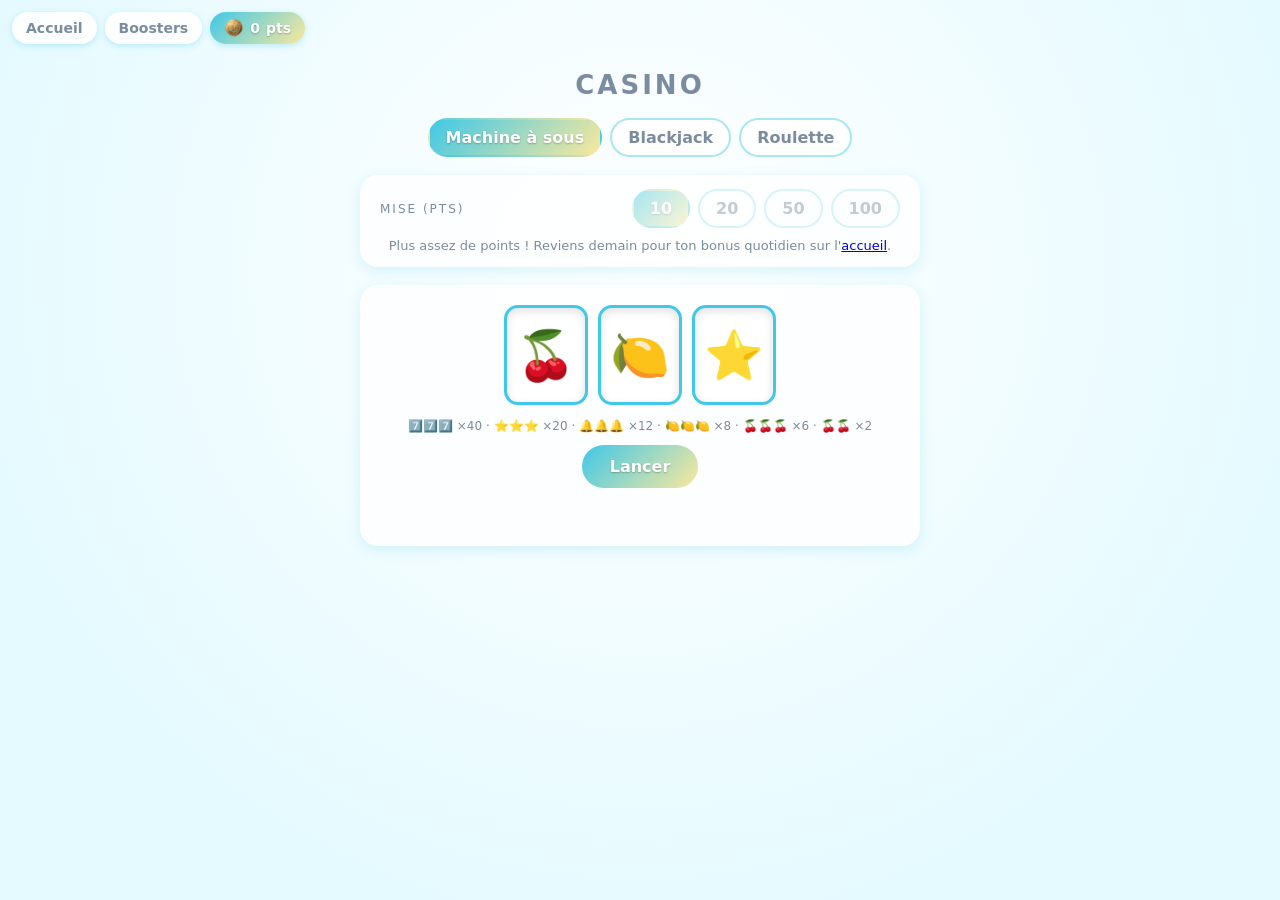
==== casino.html @ 8a1051c7 "update casino" ====
<!DOCTYPE html>
<html lang="fr">
<head>
  <meta charset="utf-8">
  <meta name="viewport" content="width=device-width, initial-scale=1, viewport-fit=cover">
  <title>Casino - TCG IUT</title>
  <link rel="icon" type="image/png" href="favicon.png">
  <link rel="stylesheet" href="shared.css">
  <script src="shared.js"></script>
  <style>
    .tabs { display: flex; gap: 8px; justify-content: center; flex-wrap: wrap; }
    .tab, .chip, .opt { font: inherit; font-weight: 700; cursor: pointer; border: 2px solid rgba(63,200,232,0.45);
      background: rgba(255,255,255,0.9); color: var(--text-muted); border-radius: 20px; padding: 8px 16px; }
    .tab.on, .chip.on, .opt.on { background: var(--grad); color: #fff; border-color: transparent; text-shadow: 0 1px 2px rgba(0,0,0,0.25); }
    .tab:disabled, .chip:disabled { opacity: 0.45; cursor: not-allowed; }
    .bar { display: flex; align-items: center; justify-content: space-between; gap: 10px; flex-wrap: wrap; padding: 14px 20px; }
    #chips { display: flex; gap: 8px; }
    #broke { width: 100%; font-size: 13px; text-align: center; }
    .game { display: none; text-align: center; }
    .game.on { display: block; }
    .msg { min-height: 24px; margin-top: 14px; font-weight: bold; }
    .msg.win { color: #2fae6a; } .msg.lose { color: #d6506e; }
    .small { font-size: 12px; margin: 12px 0; }

    /* Machine à sous */
    .reels { display: flex; justify-content: center; gap: 10px; margin-bottom: 14px; }
    .reel { width: 84px; height: 100px; display: flex; align-items: center; justify-content: center; font-size: 48px;
      background: #fff; border-radius: 14px; border: 3px solid #3fc8e8; box-shadow: inset 0 3px 8px rgba(0,0,0,0.12); }
    .reel.stop { animation: bump 0.35s cubic-bezier(0.3, 1.6, 0.5, 1); }
    @keyframes bump { from { transform: scale(0.8); } to { transform: scale(1); } }

    /* Cartes de blackjack (dos = dos.png, comme les boosters) */
    .hand { display: flex; justify-content: center; gap: 8px; min-height: 84px; margin: 8px 0 4px; flex-wrap: wrap; }
    .pc { width: 58px; height: 82px; border-radius: 8px; background: #fff; color: #33404d; box-shadow: 0 3px 6px rgba(0,0,0,0.3);
      display: flex; flex-direction: column; align-items: center; justify-content: center; font-size: 20px; animation: bump 0.3s ease; }
    .pc i { font-style: normal; font-size: 24px; }
    .pc.red { color: #d63a5a; }
    .pc.back { background: var(--card-back-img) center / cover; border: 3px solid #84241f; }
    .label { font-size: 12px; letter-spacing: 2px; text-transform: uppercase; }
    .actions { display: flex; gap: 8px; justify-content: center; margin-top: 14px; flex-wrap: wrap; }
    .actions .btn { padding: 10px 20px; }

    /* Roulette */
    .wheel { width: 110px; height: 110px; border-radius: 50%; margin: 0 auto 14px; display: flex; align-items: center; justify-content: center;
      font-size: 42px; font-weight: bold; color: #fff; border: 6px solid #f0b420; box-shadow: 0 4px 10px rgba(0,0,0,0.3); background: #2fae6a; }
    .wheel.r { background: #d63a5a; } .wheel.b { background: #33404d; } .wheel.g { background: #2fae6a; }
    .opts { display: flex; flex-wrap: wrap; gap: 8px; justify-content: center; margin-bottom: 14px; }
    .hist { display: flex; gap: 5px; justify-content: center; margin-top: 14px; min-height: 26px; }
    .hist span { width: 26px; height: 26px; border-radius: 50%; font-size: 12px; font-weight: bold; color: #fff;
      display: flex; align-items: center; justify-content: center; }
    .hist .r { background: #d63a5a; } .hist .b { background: #33404d; } .hist .g { background: #2fae6a; }
  </style>
</head>
<body class="site" data-hud="casino">
  <main class="wrap">
    <h1 class="title">Casino</h1>

    <div class="tabs" id="tabs">
      <button class="tab on" data-g="slots">Machine à sous</button>
      <button class="tab" data-g="bj">Blackjack</button>
      <button class="tab" data-g="rou">Roulette</button>
    </div>

    <section class="panel bar">
      <span class="label">Mise (pts)</span>
      <div id="chips"></div>
      <div id="broke" hidden>Plus assez de points ! Reviens demain pour ton bonus quotidien sur l'<a href="index.html">accueil</a>.</div>
    </section>

    <!-- MACHINE À SOUS -->
    <section class="panel game on" id="g-slots">
      <div class="reels"><div class="reel">🍒</div><div class="reel">🍋</div><div class="reel">⭐</div></div>
      <div class="small">7️⃣7️⃣7️⃣ ×40 · ⭐⭐⭐ ×20 · 🔔🔔🔔 ×12 · 🍋🍋🍋 ×8 · 🍒🍒🍒 ×6 · 🍒🍒 ×2</div>
      <button class="btn" id="spin">Lancer</button>
      <div class="msg" id="m-slots"></div>
    </section>

    <!-- BLACKJACK -->
    <section class="panel game" id="g-bj">
      <div class="label">Croupier · <span id="d-tot">0</span></div>
      <div class="hand" id="d-hand"></div>
      <div class="label">Vous · <span id="p-tot">0</span></div>
      <div class="hand" id="p-hand"></div>
      <div class="actions">
        <button class="btn" id="bj-deal">Distribuer</button>
        <span class="actions" id="bj-actions" hidden style="margin:0">
          <button class="btn" id="bj-hit">Tirer</button>
          <button class="btn" id="bj-stand">Rester</button>
          <button class="btn" id="bj-dbl">Doubler</button>
        </span>
      </div>
      <div class="small">Blackjack payé 3:2 · le croupier tire jusqu'à 17</div>
      <div class="msg" id="m-bj"></div>
    </section>

    <!-- ROULETTE -->
    <section class="panel game" id="g-rou">
      <div class="wheel g" id="wheel">0</div>
      <div class="opts" id="opts"></div>
      <button class="btn" id="roll">Lancer la bille</button>
      <div class="hist" id="hist"></div>
      <div class="msg" id="m-rou"></div>
    </section>
  </main>

  <script>
    const $ = s => document.querySelector(s), $$ = s => [...document.querySelectorAll(s)];
    const pick = a => a[Math.random() * a.length | 0];
    const wait = ms => new Promise(r => setTimeout(r, ms));
    const BETS = [10, 20, 50, 100];
    let bet = 10, busy = false;

    /* ---------- Mise & état commun ---------- */
    function renderChips() {
      const bal = Wallet.get();
      if (bet > bal) bet = [...BETS].reverse().find(b => b <= bal) || 10;
      $('#chips').innerHTML = BETS.map(b => `<button class="chip${b === bet ? ' on' : ''}" data-b="${b}" ${busy || b > bal ? 'disabled' : ''}>${b}</button>`).join('');
      $('#broke').hidden = !(bal < BETS[0] && !busy);
    }
    function setBusy(b) { 
      busy = b; 
      $$('.tab').forEach(t => t.disabled = b); 
      renderChips(); 
      renderOpts(); // <--- Ajoute cette ligne
    }
    function say(id, txt, gain) { const m = $('#' + id); m.textContent = txt; m.className = 'msg' + (gain === undefined ? '' : gain > 0 ? ' win' : ' lose'); }
    const fmt = n => (n > 0 ? '+' : '') + n;

    $('#chips').addEventListener('click', e => { const b = e.target.closest('.chip'); if (b && !busy) { bet = +b.dataset.b; renderChips(); } });
    $('#tabs').addEventListener('click', e => {
      const t = e.target.closest('.tab'); if (!t || busy) return;
      $$('.tab').forEach(x => x.classList.toggle('on', x === t));
      $$('.game').forEach(g => g.classList.toggle('on', g.id === 'g-' + t.dataset.g));
      renderOpts(); // <--- Ajoute cette ligne
    });
    window.addEventListener('wallet', renderChips);

    /* ---------- Machine à sous ---------- */
    const SYM = ['🍒', '🍋', '🔔', '⭐', '7️⃣'];
    const PAY = { '7️⃣': 40, '⭐': 20, '🔔': 12, '🍋': 8, '🍒': 6 };

    $('#spin').onclick = () => {
      if (busy) return;
      const stake = bet;
      if (!Wallet.spend(stake)) return say('m-slots', 'Pas assez de points', 0);
      setBusy(true); say('m-slots', '');
      const res = [pick(SYM), pick(SYM), pick(SYM)];
      $$('.reel').forEach((r, i) => {
        r.classList.remove('stop');
        const t = setInterval(() => r.textContent = pick(SYM), 70);
        setTimeout(() => {
          clearInterval(t); r.textContent = res[i]; r.classList.add('stop');
          if (i === 2) finish();
        }, 700 + i * 450);
      });
      function finish() {
        let mult = 0;
        if (res[0] === res[1] && res[1] === res[2]) mult = PAY[res[0]];
        else if (res.filter(s => s === '🍒').length === 2) mult = 2;
        const win = stake * mult;
        Wallet.add(win);
        setBusy(false);
        say('m-slots', win ? `Gagné ! ${fmt(win - stake)} pts (×${mult})` : `Perdu… ${fmt(-stake)} pts`, win - stake);
      }
    };

    /* ---------- Blackjack ---------- */
    const SU = ['♠', '♥', '♦', '♣'], RK = ['A', '2', '3', '4', '5', '6', '7', '8', '9', '10', 'J', 'Q', 'K'];
    let deck, P, D, stake, live = false;
    const val = c => ({ A: 11, J: 10, Q: 10, K: 10 }[c.r] || +c.r);
    const tot = h => { let t = h.reduce((s, c) => s + val(c), 0), a = h.filter(c => c.r === 'A').length; while (t > 21 && a--) t -= 10; return t; };
    const cardHTML = (c, hide) => hide ? '<div class="pc back"></div>'
      : `<div class="pc${'♥♦'.includes(c.s) ? ' red' : ''}"><b>${c.r}</b><i>${c.s}</i></div>`;
    const draw = () => deck.pop();

    function showBJ(hide) {
      $('#d-hand').innerHTML = D.map((c, i) => cardHTML(c, hide && i === 1)).join('');
      $('#p-hand').innerHTML = P.map(c => cardHTML(c)).join('');
      $('#d-tot').textContent = hide ? val(D[0]) : tot(D);
      $('#p-tot').textContent = tot(P);
      $('#bj-deal').hidden = live; $('#bj-actions').hidden = !live;
      $('#bj-dbl').disabled = P.length !== 2 || Wallet.get() < stake;
    }
    $('#bj-deal').onclick = () => {
      if (busy) return;
      if (!Wallet.spend(bet)) return say('m-bj', 'Pas assez de points', 0);
      stake = bet;
      deck = SU.flatMap(s => RK.map(r => ({ s, r })));
      for (let i = deck.length - 1; i > 0; i--) { const j = Math.random() * (i + 1) | 0; [deck[i], deck[j]] = [deck[j], deck[i]]; }
      P = [draw(), draw()]; D = [draw(), draw()];
      live = true; setBusy(true); say('m-bj', '');
      tot(P) === 21 ? endBJ() : showBJ(true);
    };
    $('#bj-hit').onclick = () => { 
      if (!live) return; 
      P.push(draw()); 
      tot(P) >= 21 ? endBJ() : showBJ(true); 
    };
    $('#bj-stand').onclick = endBJ;
    $('#bj-dbl').onclick = () => { if (!Wallet.spend(stake)) return; stake *= 2; P.push(draw()); endBJ(); };

    function endBJ() {
      if (!live) return; // Empêche d'exécuter la fin de partie plusieurs fois
      live = false;
      
      // Désactive immédiatement les actions
      $('#bj-actions').hidden = true;

      const pBJ = P.length === 2 && tot(P) === 21, dBJ = D.length === 2 && tot(D) === 21;
      if (tot(P) <= 21 && !pBJ) while (tot(D) < 17) D.push(draw());
      
      const p = tot(P), d = tot(D);
      let win = 0, txt;
      
      if (p > 21) txt = 'Vous dépassez 21';
      else if (pBJ && !dBJ) { win = stake * 2.5; txt = 'Blackjack !'; }
      else if (dBJ && !pBJ) txt = 'Blackjack du croupier';
      else if (d > 21 || p > d) { win = stake * 2; txt = 'Gagné !'; }
      else if (p === d) { win = stake; txt = 'Égalité, mise rendue'; }
      else txt = 'Perdu';
      
      Wallet.add(win);
      showBJ(false); 
      setBusy(false);
      say('m-bj', `${txt} ${fmt(win - stake)} pts`, win - stake);
    }

    /* ---------- Roulette européenne (0 à 36) ---------- */
    const RED = new Set([1, 3, 5, 7, 9, 12, 14, 16, 18, 19, 21, 23, 25, 27, 30, 32, 34, 36]);
    const col = n => n === 0 ? 'g' : RED.has(n) ? 'r' : 'b';
    const OPTS = {
      red:   ['Rouge ×2',  2,  n => col(n) === 'r'],
      black: ['Noir ×2',   2,  n => col(n) === 'b'],
      even:  ['Pair ×2',   2,  n => n > 0 && n % 2 === 0],
      odd:   ['Impair ×2', 2,  n => n % 2 === 1],
      zero:  ['Vert 0 ×36', 36, n => n === 0]
    };
    let sel = 'red'; const hist = [];
    function renderOpts() {
      $('#opts').innerHTML = Object.entries(OPTS).map(([k, o]) => `<button class="opt${k === sel ? ' on' : ''}" data-k="${k}" ${busy ? 'disabled' : ''}>${o[0]}</button>`).join('');
    }
    $('#opts').addEventListener('click', e => { const b = e.target.closest('.opt'); if (b && !busy) { sel = b.dataset.k; renderOpts(); } });
    window.addEventListener('wallet', renderOpts);

    $('#roll').onclick = async () => {
      if (busy) return;
      const stakeR = bet;
      if (!Wallet.spend(stakeR)) return say('m-rou', 'Pas assez de points', 0);
      setBusy(true); renderOpts(); say('m-rou', '');
      const n = Math.random() * 37 | 0, w = $('#wheel');
      for (let i = 0, d = 40; i < 26; i++, d *= 1.08) {
        const x = i === 25 ? n : Math.random() * 37 | 0;
        w.textContent = x; w.className = 'wheel ' + col(x);
        await wait(d);
      }
      hist.unshift(n); hist.length = Math.min(hist.length, 10);
      $('#hist').innerHTML = hist.map(x => `<span class="${col(x)}">${x}</span>`).join('');
      const win = OPTS[sel][2](n) ? stakeR * OPTS[sel][1] : 0;
      Wallet.add(win); setBusy(false); renderOpts();
      say('m-rou', win ? `${n} — Gagné ! ${fmt(win - stakeR)} pts` : `${n} — Perdu… ${fmt(-stakeR)} pts`, win - stakeR);
    };

    renderChips(); renderOpts();
  </script>
</body>
</html>
---- shared.css ----
:root {
  --bg-color: #e5faff;
  --text-muted: #7b8ca0;
  --grad: linear-gradient(135deg, #3fc8e8, #fae89c);
  --booster-img: url('booster.jpeg');
  --card-back-img: url('dos.png');
}
* { box-sizing: border-box; -webkit-tap-highlight-color: transparent; }

body.site {
  margin: 0;
  min-height: 100vh;
  background: radial-gradient(ellipse at 50% 30%, #ffffff, var(--bg-color) 75%) fixed;
  color: var(--text-muted);
  font-family: "Trebuchet MS", system-ui, -apple-system, sans-serif;
  padding: calc(env(safe-area-inset-top, 0px) + 70px) 16px calc(env(safe-area-inset-bottom, 0px) + 32px);
}
.wrap { max-width: 560px; margin: 0 auto; display: flex; flex-direction: column; gap: 18px; }
.title { margin: 0; text-align: center; font-size: 26px; letter-spacing: 3px; text-transform: uppercase; color: var(--text-muted); }

.panel {
  background: rgba(255, 255, 255, 0.78);
  border-radius: 18px;
  padding: 20px;
  box-shadow: 0 4px 14px rgba(63, 200, 232, 0.2);
}

.btn {
  background: var(--grad);
  color: #fff;
  text-shadow: 0 1px 2px rgba(0, 0, 0, 0.25);
  border: none;
  border-radius: 30px;
  padding: 12px 28px;
  font: inherit;
  font-size: 16px;
  font-weight: bold;
  cursor: pointer;
  transition: transform 0.2s ease, opacity 0.2s ease;
}
.btn:hover:not(:disabled) { transform: scale(1.05); }
.btn:disabled { opacity: 0.45; cursor: not-allowed; }
a.btn { display: inline-block; text-decoration: none; }

/* Barre fixe : navigation + solde de points */
.hud {
  position: fixed;
  top: calc(env(safe-area-inset-top, 0px) + 12px);
  left: 12px;
  z-index: 60;
  display: flex;
  gap: 8px;
  align-items: center;
}
.hud a, .hud .pts {
  border-radius: 20px;
  padding: 8px 14px;
  font-size: 14px;
  font-weight: 700;
  text-decoration: none;
  box-shadow: 0 2px 6px rgba(63, 200, 232, 0.3);
}
/* --- Fichier: shared.css (APRÈS modification) --- */
.hud a { background: rgba(255, 255, 255, 0.9); color: var(--text-muted); }

/* Modification pour intégrer la pièce */
.hud .pts {
  background: var(--grad);
  color: #fff;
  text-shadow: 0 1px 2px rgba(0, 0, 0, 0.25);
  display: flex; /* Aligne l'icône et le texte verticalement */
  align-items: center;
  gap: 6px; /* Espace entre la pièce et le texte "pts" */
  padding: 6px 14px; /* Ajustement léger du padding pour l'icône */
}

/* Règle pour afficher l'icône de la pièce */
.hud .pts::before {
  content: ""; /* Obligatoire pour un pseudo-élément */
  display: inline-block;
  width: 20px; /* Taille de l'icône à l'écran */
  height: 20px;
  background-image: url('piece_tcg.png'); /* Chemin vers votre image */
  background-size: contain; /* S'assure que toute la pièce est visible */
  background-repeat: no-repeat;
  background-position: center;
}

@media (max-width: 600px) { .hud a span { display: none; } .hud a { padding: 8px 12px; } }
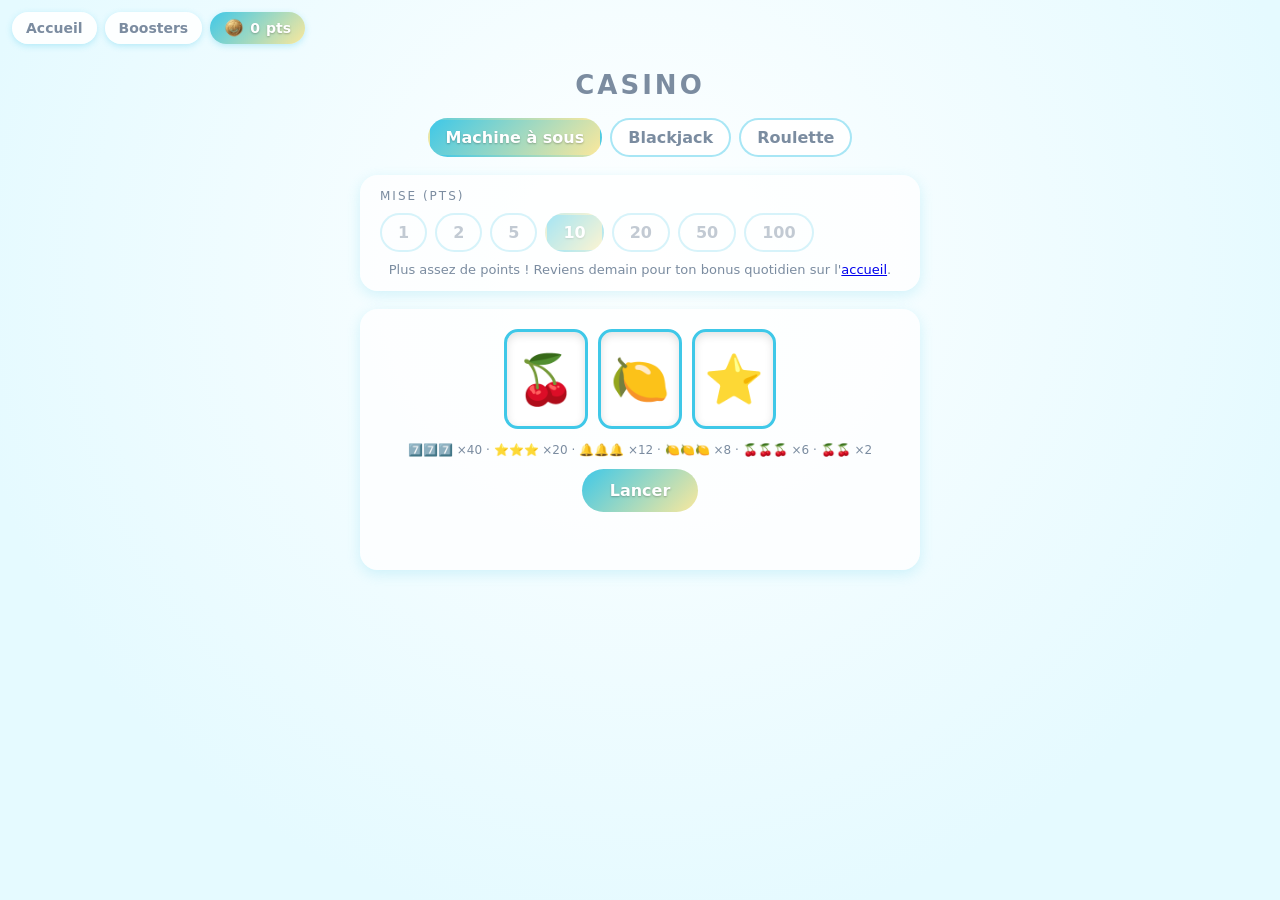
==== commit 1cfd7f5c: "ajout options de mise" ====
--- a/casino.html
+++ b/casino.html
@@ -107,8 +107,8 @@
     const $ = s => document.querySelector(s), $$ = s => [...document.querySelectorAll(s)];
     const pick = a => a[Math.random() * a.length | 0];
     const wait = ms => new Promise(r => setTimeout(r, ms));
-    const BETS = [10, 20, 50, 100];
-    let bet = 10, busy = false;
+    const BETS = [1, 2, 5, 10, 20, 50, 100];
+    let bet = 5, busy = false;
 
     /* ---------- Mise & état commun ---------- */
     function renderChips() {
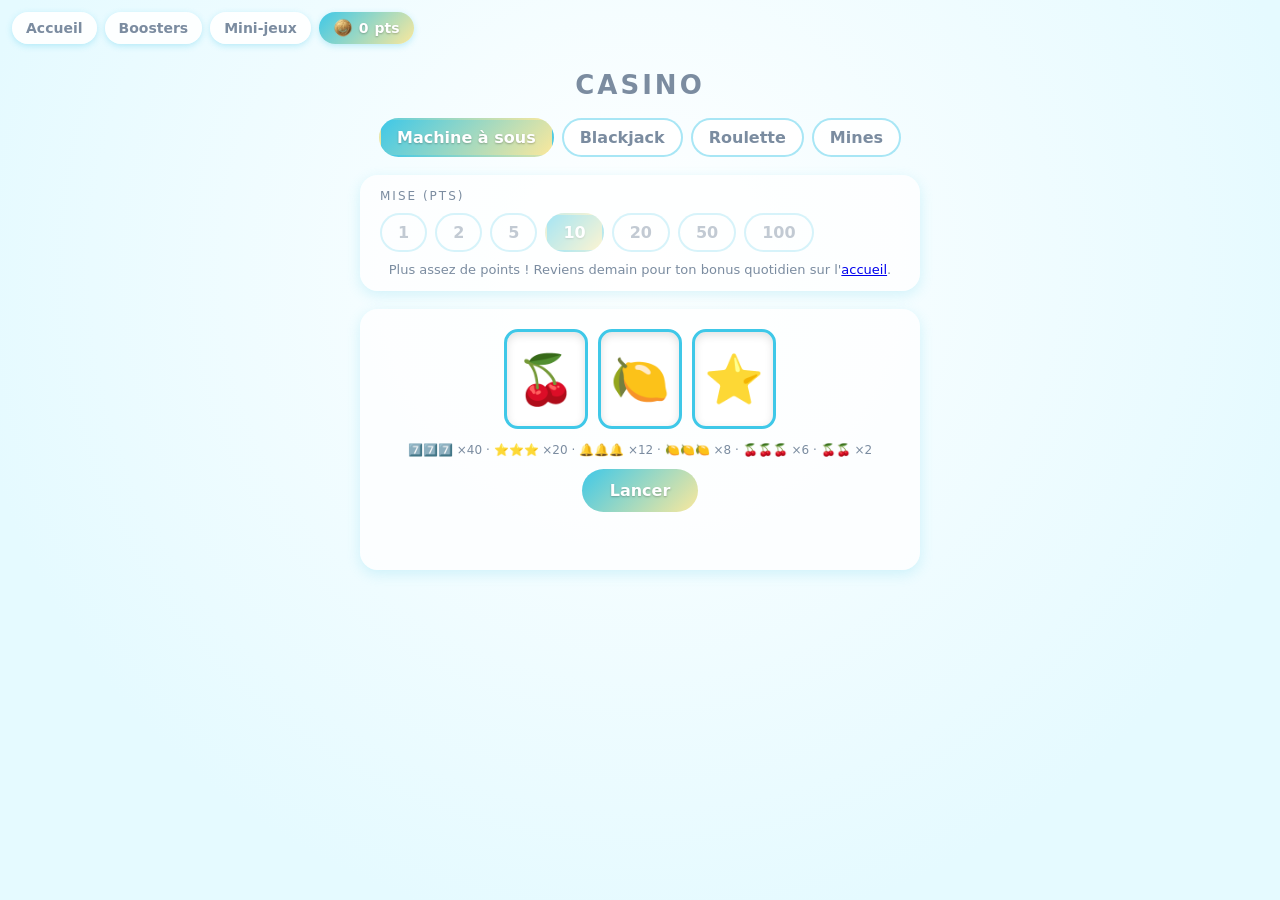
==== commit e1b5393c: "ajout jeu mines casino" ====
--- a/casino.html
+++ b/casino.html
@@ -49,6 +49,16 @@
     .hist span { width: 26px; height: 26px; border-radius: 50%; font-size: 12px; font-weight: bold; color: #fff;
       display: flex; align-items: center; justify-content: center; }
     .hist .r { background: #d63a5a; } .hist .b { background: #33404d; } .hist .g { background: #2fae6a; }
+
+    /* Mines */
+    .grid { display: grid; grid-template-columns: repeat(5, 1fr); gap: 8px; max-width: 320px; margin: 0 auto 14px; }
+    .tile { aspect-ratio: 1; font-size: 28px; padding: 0; cursor: pointer; border: 2px solid rgba(63,200,232,0.45);
+      background: #3fc8e8; border-radius: 12px; opacity: 0.7; transition: 0.4s;}
+    .tile:disabled { cursor: default; }
+    .tile:not(:disabled):hover { opacity: 1; transform: scale(1.1); }
+    .tile.safe { background: #d8f5e4; border-color: #2fae6a; }
+    .tile.mine { background: #fbd3dc; border-color: #d6506e; }
+    .tile.dim { opacity: 0.5; }
   </style>
 </head>
 <body class="site" data-hud="casino">
@@ -59,6 +69,7 @@
       <button class="tab on" data-g="slots">Machine à sous</button>
       <button class="tab" data-g="bj">Blackjack</button>
       <button class="tab" data-g="rou">Roulette</button>
+      <button class="tab" data-g="mines">Mines</button>
     </div>
 
     <section class="panel bar">
@@ -101,6 +112,19 @@
       <div class="hist" id="hist"></div>
       <div class="msg" id="m-rou"></div>
     </section>
+
+    <!-- MINES -->
+    <section class="panel game" id="g-mines">
+      <div class="label">Mines</div>
+      <div class="opts" id="mn-opts" style="margin-top:8px"></div>
+      <div class="grid" id="mn-grid"></div>
+      <div class="small" id="mn-info"></div>
+      <div class="actions">
+        <button class="btn" id="mn-start">Jouer</button>
+        <button class="btn" id="mn-cash" hidden>Encaisser</button>
+      </div>
+      <div class="msg" id="m-mines"></div>
+    </section>
   </main>
 
   <script>
@@ -121,7 +145,8 @@
       busy = b; 
       $$('.tab').forEach(t => t.disabled = b); 
       renderChips(); 
-      renderOpts(); // <--- Ajoute cette ligne
+      renderOpts();
+      renderMines();
     }
     function say(id, txt, gain) { const m = $('#' + id); m.textContent = txt; m.className = 'msg' + (gain === undefined ? '' : gain > 0 ? ' win' : ' lose'); }
     const fmt = n => (n > 0 ? '+' : '') + n;
@@ -260,7 +285,54 @@
       say('m-rou', win ? `${n} — Gagné ! ${fmt(win - stakeR)} pts` : `${n} — Perdu… ${fmt(-stakeR)} pts`, win - stakeR);
     };
 
-    renderChips(); renderOpts();
+
+    /* ---------- Mines (grille 5×5) ---------- */
+    const MCOUNTS = [1, 3, 5, 10, 15];
+    let mc = 3, mines = new Set(), opened = new Set(), mLive = false, mStake = 0, hit = -1;
+    // multiplicateur après k cases sûres (avantage maison 3 %)
+    const mMult = k => { let m = 0.97; for (let i = 0; i < k; i++) m *= (25 - i) / (25 - mc - i); return m; };
+
+    function renderMines(end) {
+      $('#mn-opts').innerHTML = MCOUNTS.map(n => `<button class="opt${n === mc ? ' on' : ''}" data-n="${n}" ${busy ? 'disabled' : ''}>${n} 💣</button>`).join('');
+      let h = '';
+      for (let i = 0; i < 25; i++) {
+        if (opened.has(i)) h += '<button class="tile safe" disabled>💎</button>';
+        else if (end && mines.has(i)) h += `<button class="tile mine${i === hit ? '' : ' dim'}" disabled>💣</button>`;
+        else h += `<button class="tile" data-i="${i}" ${mLive ? '' : 'disabled'}></button>`;
+      }
+      $('#mn-grid').innerHTML = h;
+      $('#mn-start').hidden = mLive; $('#mn-cash').hidden = !mLive;
+      if (mLive) {
+        const k = opened.size, cur = Math.floor(mStake * mMult(k));
+        $('#mn-cash').disabled = k === 0;
+        $('#mn-cash').textContent = k ? `Encaisser ${cur} pts` : 'Encaisser';
+        $('#mn-info').textContent = `×${mMult(k).toFixed(2)}` + (k < 25 - mc ? ` · prochaine case ×${mMult(k + 1).toFixed(2)}` : '');
+      } else $('#mn-info').textContent = `${mc} mine${mc > 1 ? 's' : ''} cachée${mc > 1 ? 's' : ''} · chaque 💎 augmente le gain, une 💣 fait tout perdre`;
+    }
+    function endMines(boom) {
+      mLive = false;
+      const win = boom ? 0 : Math.floor(mStake * mMult(opened.size));
+      Wallet.add(win); setBusy(false); renderMines(true);
+      say('m-mines', boom ? `💥 Boom ! ${fmt(-mStake)} pts` : `Encaissé ! ${fmt(win - mStake)} pts (×${mMult(opened.size).toFixed(2)})`, win - mStake);
+    }
+    $('#mn-opts').addEventListener('click', e => { const b = e.target.closest('.opt'); if (b && !busy) { mc = +b.dataset.n; renderMines(); } });
+    $('#mn-start').onclick = () => {
+      if (busy) return;
+      if (!Wallet.spend(bet)) return say('m-mines', 'Pas assez de points', 0);
+      mStake = bet; opened = new Set(); mines = new Set(); hit = -1;
+      while (mines.size < mc) mines.add(Math.random() * 25 | 0);
+      mLive = true; setBusy(true); say('m-mines', '');
+    };
+    $('#mn-grid').addEventListener('click', e => {
+      const t = e.target.closest('.tile'); if (!t || !mLive || t.disabled) return;
+      const i = +t.dataset.i;
+      if (mines.has(i)) { hit = i; return endMines(true); }
+      opened.add(i);
+      opened.size === 25 - mc ? endMines(false) : renderMines();
+    });
+    $('#mn-cash').onclick = () => { if (mLive && opened.size) endMines(false); };
+
+    renderChips(); renderOpts(); renderMines();
   </script>
 </body>
 </html>
